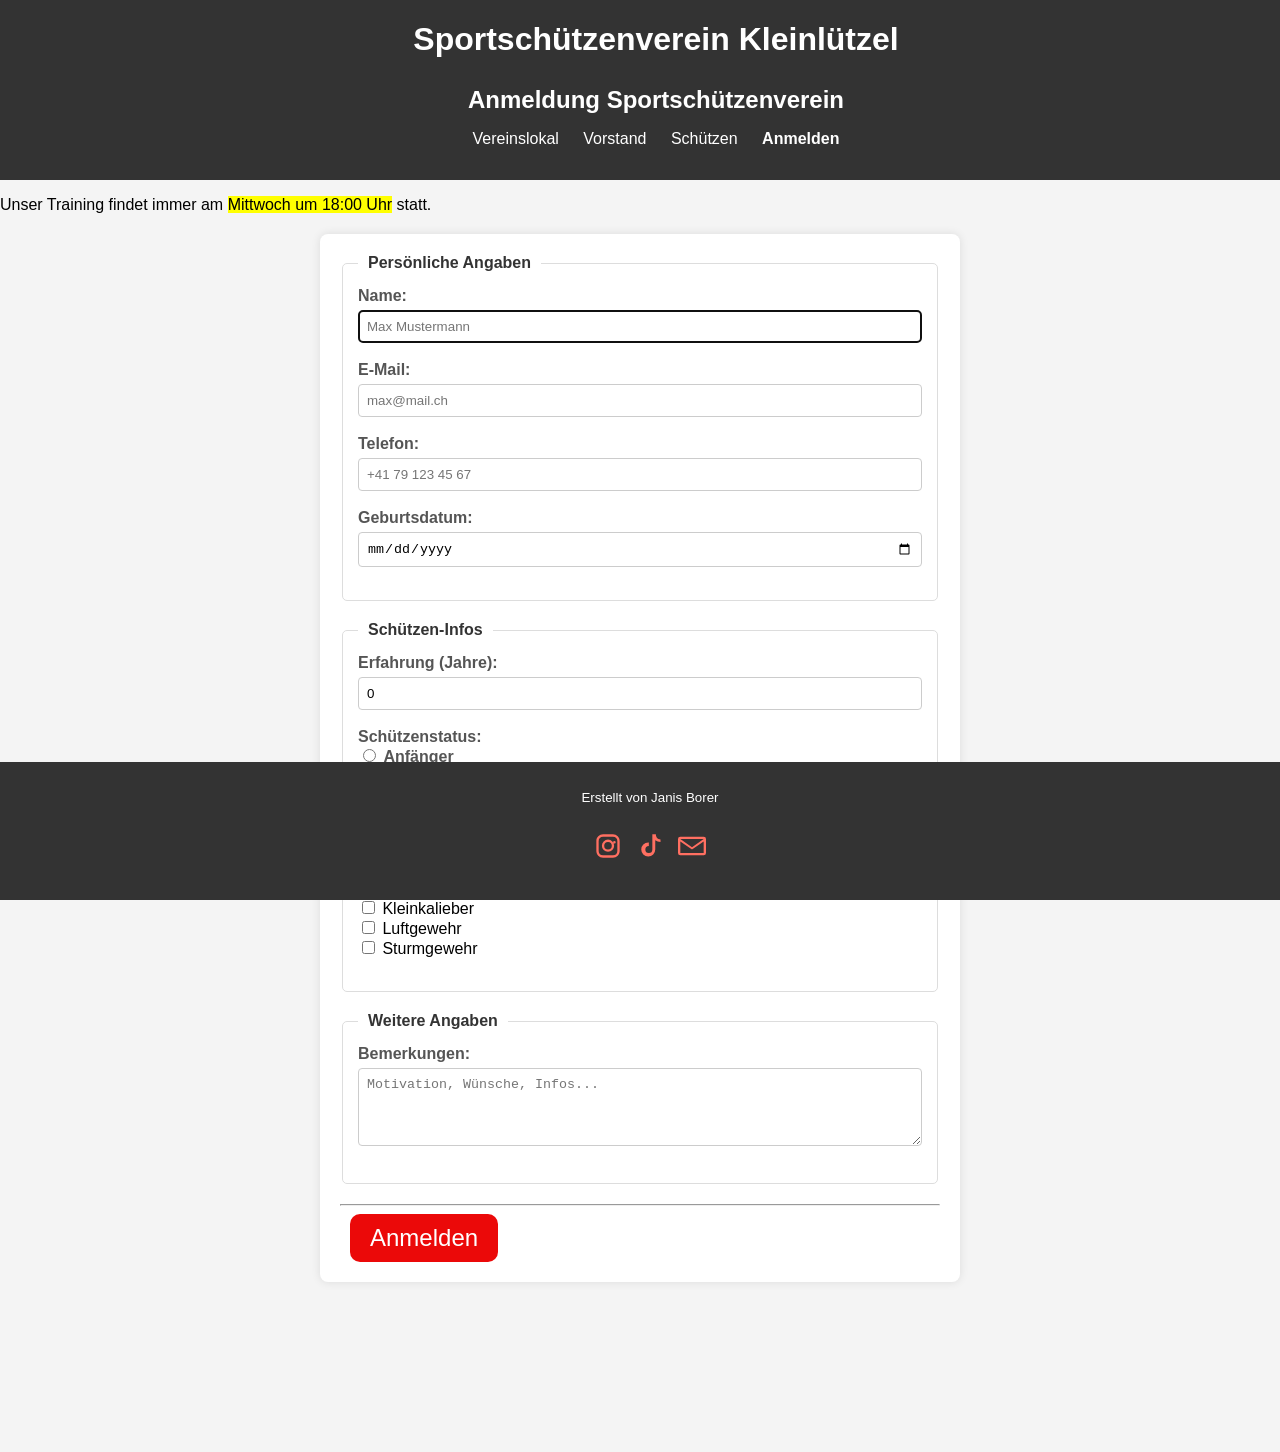
==== anmelden.html @ bfdbd34c "Foto verbessert in css" ====
<!DOCTYPE html>
<html lang="de">
<head>
    <meta charset="UTF-8">
    <meta name="viewport" content="width=device-width, initial-scale=1.0">
     <meta name="description" content="Offizielle Website der Sportschützen Kleinlützel.">
    <meta name="author" content="Janis Borer">
    <title>Sportschützen Kleinlützel Anmeldung</title>
    <link rel="stylesheet" href="styles.css">
</head>

<body>
 <header>
        <h1>Sportschützenverein Kleinlützel</h1><br>
        <h2>Anmeldung Sportschützenverein</h2>
        
         <nav>
        <ul>
            <li><a href="lokal.html">Vereinslokal</a></li>
            <li><a href="vorstand.html">Vorstand</a></li>
            <li><a href="schuetzen.html">Schützen</a></li>
            <li><b><a href="anmelden.html">Anmelden</a></b></li>
        </ul>
    </nav>
    </header>

  <p> Unser Training findet immer am <mark>Mittwoch um 18:00 Uhr</mark> statt. </p>

<form action="https://gibm.becknet.ch/formular/formular.php" method="post">

    <fieldset>
        <legend>Persönliche Angaben</legend>

        <label for="name">Name:</label><br>
        <input type="text" id="name" name="name" required minlength="2" maxlength="30"
               placeholder="Max Mustermann" autofocus><br><br>

        <label for="email">E-Mail:</label><br>
        <input type="email" id="email" name="email" required
               placeholder="max@mail.ch"><br><br>

        <label for="telefon">Telefon:</label><br>
        <input type="tel" id="telefon" name="telefon"
               pattern="[0-9+ ]{8,15}"
               placeholder="+41 79 123 45 67"><br><br>

        <label for="geburtstag">Geburtsdatum:</label><br>
        <input type="date" id="geburtstag" name="geburtstag" required><br><br>

    </fieldset>
    <fieldset>
        <legend>Schützen-Infos</legend>

        <label for="erfahrung">Erfahrung (Jahre):</label><br>
        <input type="number" id="erfahrung" name="erfahrung"
               min="0" max="50" value="0"><br><br>

        <label>Schützenstatus:</label><br>
        <input type="radio" id="anfaenger" name="status" value="Anfänger" required>
        <label for="anfaenger">Anfänger</label><br>

        <input type="radio" id="fortgeschritten" name="status" value="Fortgeschritten">
        <label for="fortgeschritten">Fortgeschritten</label><br><br>

        <label for="disziplin">Disziplin:</label><br>
        <select id="disziplin" name="disziplin" required>
            <option value="">Bitte wählen</option>
            <option value="Liegend">liegent</option>
            <option value="Stehend">Stehend</option>
            <option value="Knieent">Knieent</option>
        </select><br><br>

        <label>Waffenarten (Mehrfachauswahl):</label><br>
        <input type="checkbox" name="waffe[]" value="Kleinkalieber"> Kleinkalieber<br>
        <input type="checkbox" name="waffe[]" value="Luftgewehr"> Luftgewehr<br>
        <input type="checkbox" name="waffe[]" value="Sturmgewehr"> Sturmgewehr<br><br>
     </fieldset>

    <fieldset>
        <legend>Weitere Angaben</legend>

        <label for="bemerkung">Bemerkungen:</label><br>
        <textarea id="bemerkung" name="bemerkung"
                  rows="4" cols="40"
                  maxlength="200"
                  placeholder="Motivation, Wünsche, Infos..."></textarea><br><br>
    </fieldset>
<hr>
    <input type="submit" value="Anmelden">

</form>
 <footer>
        <p><small>Erstellt von Janis Borer</small></p>
            <p>
    <a href="https://www.instagram.com/janis_borer_2009/" target="_blank" rel="noopener">
        <svg xmlns="http://www.w3.org/2000/svg" width="28" height="28" viewBox="0 0 24 24" fill="currentColor">
            <path d="M7.75 2C4.57 2 2 4.57 2 7.75v8.5C2 19.43 4.57 22 7.75 22h8.5C19.43 22 22 19.43 22 16.25v-8.5C22 4.57 19.43 2 16.25 2h-8.5zm0 2h8.5C18.54 4 20 5.46 20 7.75v8.5C20 18.54 18.54 20 16.25 20h-8.5C5.46 20 4 18.54 4 16.25v-8.5C4 5.46 5.46 4 7.75 4zm4.25 2.5A5.25 5.25 0 1 0 17.25 11.75 5.26 5.26 0 0 0 12 6.5zm0 2A3.25 3.25 0 1 1 8.75 11.75 3.26 3.26 0 0 1 12 8.5zm5.5-.88a1.12 1.12 0 1 0 1.12 1.12 1.12 1.12 0 0 0-1.12-1.12z"/>
        </svg>
    </a> 

    <a href="https://www.tiktok.com" target="_blank" rel="noopener">
        <svg xmlns="http://www.w3.org/2000/svg" width="28" height="28" viewBox="0 0 24 24" fill="currentColor">
            <path d="M21 8.5a7.5 7.5 0 0 1-4.5-1.5V15a6 6 0 1 1-6-6c.17 0 .34.01.5.03v3.02a3 3 0 1 0 3 3V2h3a4.5 4.5 0 0 0 4 4.5v2z"/>
        </svg>
    </a> 

    <a href="mailto:janis.borer09@gmail.com">
    <svg xmlns="http://www.w3.org/2000/svg" 
         width="28" 
         height="28" 
         viewBox="0 0 24 24" 
         fill="currentColor">
        <path d="M2 4h20a2 2 0 0 1 2 2v12a2 2 0 0 1-2 2H2a2 2 0 0 1-2-2V6a2 2 0 0 1 2-2zm0 2v.01L12 13 22 6.01V6H2zm20 2.24l-9.4 6.27a1 1 0 0 1-1.2 0L2 8.24V18h20V8.24z"/>
    </svg>
</a>
</p>
    </footer>
</body>
</html>
---- styles.css ----
/* style.css */

body {
    font-family: Arial, sans-serif;
    margin: 0;
    padding: 0;
    background-color: #f4f4f4;
}

.wappen{
    max-width: 100%;
}

header {
    background-color: #333;
    width: 100%;
    color: white;
    padding: 1rem;
    text-align: center;

    h1 {margin: 5px;}
    h2{margin: 5px;}
}

nav ul {
    list-style-type: none;
    padding: 0;
}

nav ul li {
    display: inline;
    margin: 0 10px;
}

nav ul li a {
    color: white;
    text-decoration: none;
}
body {
    padding-bottom: 150px;
}
input[type="submit"] {
    margin-left: 10px;
    font-size: 1.5rem;   
    padding: 10px 20px; 
    border-radius: 10px;
    background-color: #eb0909;
    color: white;            
    border: none;           
    cursor: pointer;         
    transition: transform 0.2s; 
}

input[type="submit"]:hover {
    transform: scale(1.05);
}
main {
    padding: 20px;
    text-align: center;
}

footer {
    background-color: #333;
    color: white;
    text-align: center;
    padding: 10px;
    position: fixed;
    width: 100%;
    bottom: 0;

    a{
 color: #ff6f61;
    text-decoration: none;
    }

    a:hover{
text-decoration: underline;
    }
}

.hidden {
    display: none;
}

.table-container {
    width: 100%;
    border-collapse: collapse;
    overflow-x: auto;
}

.table-container table {
    width: 100%;
    border-collapse: collapse;
    min-width: 900px;
}

.table-container th,
.table-container td {
    border: 1px solid black;
    padding: 10px;
    text-align: center;
}

form {
    max-width: 600px;
    margin: 20px auto;
    background: white;
    padding: 20px;
    border-radius: 8px;
    box-shadow: 0 0 10px rgba(0,0,0,0.1);
    text-align: left;
}

fieldset {
    border: 1px solid #ddd;
    border-radius: 5px;
    margin-bottom: 20px;
    padding: 15px;
}

legend {
    font-weight: bold;
    padding: 0 10px;
    color: #333;
}

label {
    font-weight: bold;
    color: #555;
}

/* Styling für alle Texteingabefelder */
input[type="text"],
input[type="email"],
input[type="tel"],
input[type="date"],
input[type="password"],
input[type="number"],
input[type="url"],
select,
textarea {
    width: 100%;
    padding: 8px;
    margin-top: 5px;
    border: 1px solid #ccc;
    border-radius: 4px;
    box-sizing: border-box;
}


footer svg {
    margin: 10px 5px;
    transition: fill 0.3s, transform 0.3s;
}

footer a:hover svg {
    fill: #ff6f61;
    transform: scale(1.1);
    text-decoration: none;
}
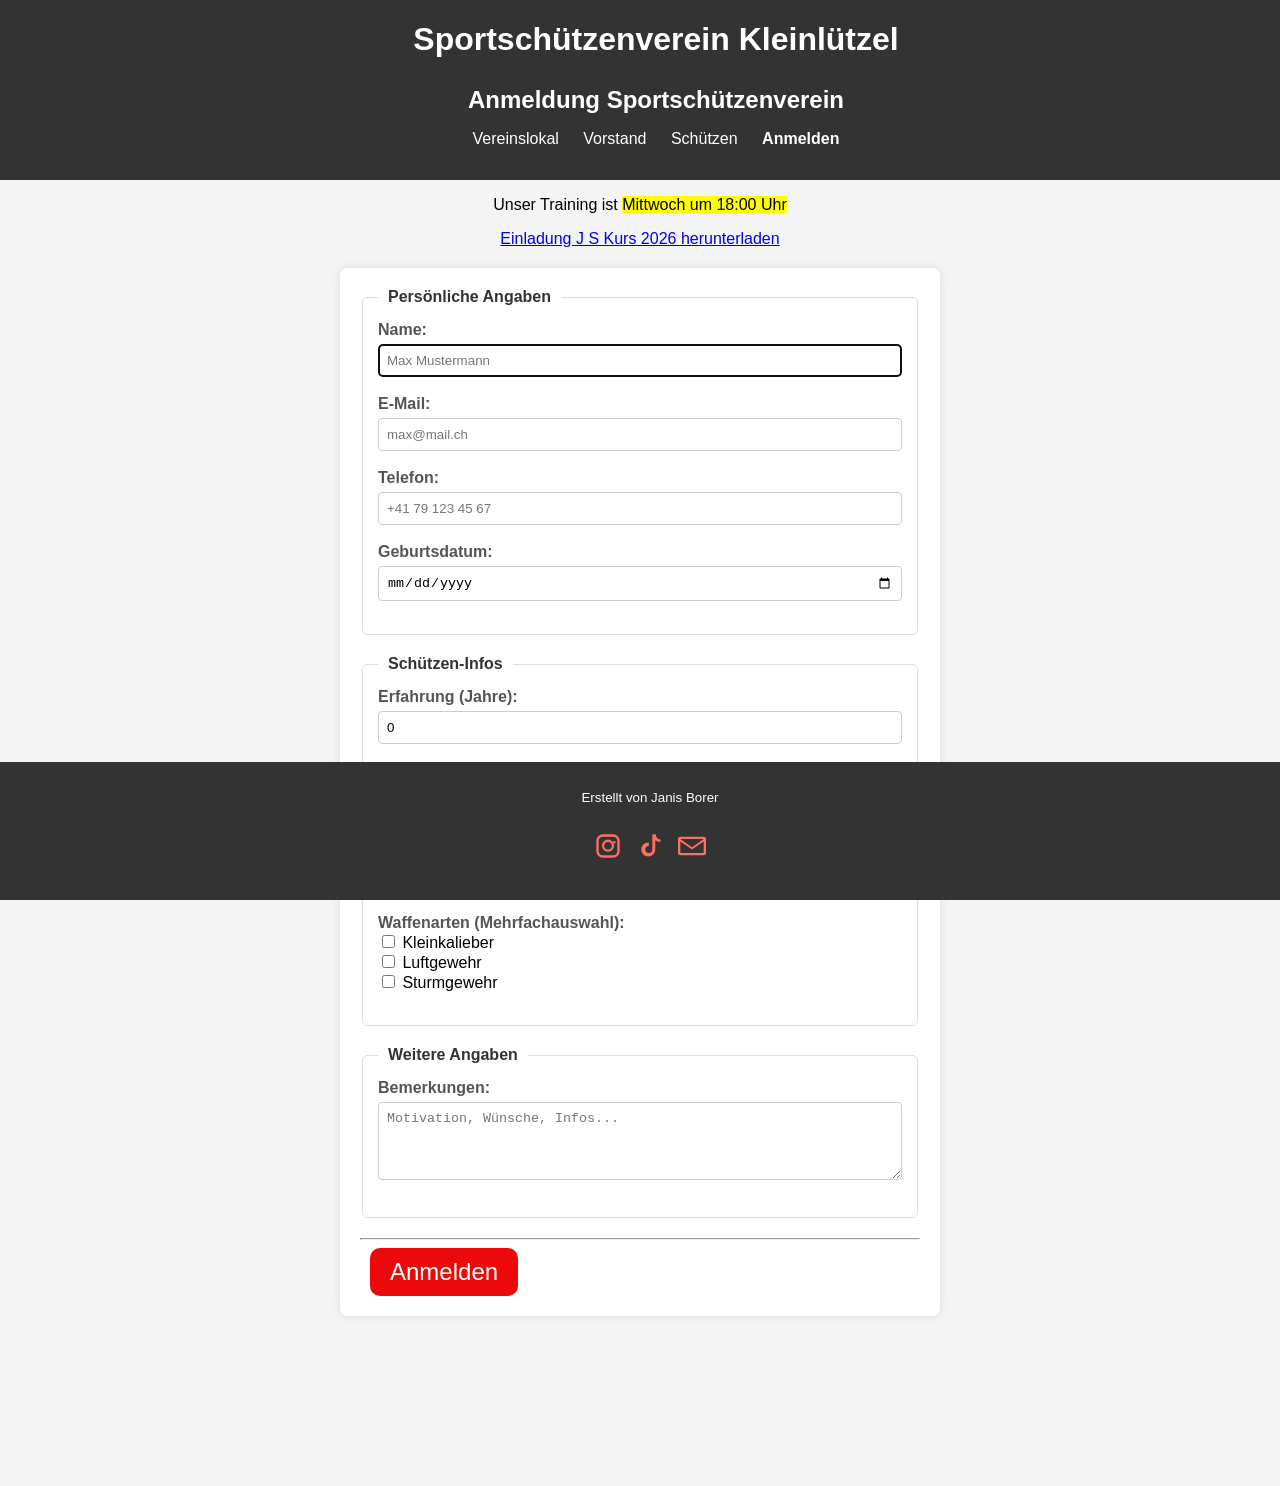
==== commit e7ab36a7: "new" ====
--- a/anmelden.html
+++ b/anmelden.html
@@ -23,8 +23,14 @@
         </ul>
     </nav>
     </header>
+<div class="Formular">
+  <p> Unser Training ist <mark>Mittwoch um 18:00 Uhr</mark></p>
 
-  <p> Unser Training findet immer am <mark>Mittwoch um 18:00 Uhr</mark> statt. </p>
+<div class="anmeldung-container">
+    <a href="kurs2026.pdf" target="_blank" class="pdf-button">
+        Einladung J S Kurs 2026 herunterladen
+    </a>
+</div>
 
 <form action="https://gibm.becknet.ch/formular/formular.php" method="post">
 
@@ -89,6 +95,10 @@
     <input type="submit" value="Anmelden">
 
 </form>
+
+</div>
+
+
  <footer>
         <p><small>Erstellt von Janis Borer</small></p>
             <p>
--- a/styles.css
+++ b/styles.css
@@ -1,4 +1,3 @@
-
 /* style.css */
 
 body {
@@ -8,7 +7,7 @@
     background-color: #f4f4f4;
 }
 
-.wappen{
+.wappen {
     max-width: 100%;
 }
 
@@ -19,8 +18,13 @@
     padding: 1rem;
     text-align: center;
 
-    h1 {margin: 5px;}
-    h2{margin: 5px;}
+    h1 {
+        margin: 5px;
+    }
+
+    h2 {
+        margin: 5px;
+    }
 }
 
 nav ul {
@@ -37,24 +41,27 @@
     color: white;
     text-decoration: none;
 }
+
 body {
     padding-bottom: 150px;
 }
+
 input[type="submit"] {
     margin-left: 10px;
-    font-size: 1.5rem;   
-    padding: 10px 20px; 
+    font-size: 1.5rem;
+    padding: 10px 20px;
     border-radius: 10px;
     background-color: #eb0909;
-    color: white;            
-    border: none;           
-    cursor: pointer;         
-    transition: transform 0.2s; 
+    color: white;
+    border: none;
+    cursor: pointer;
+    transition: transform 0.2s;
 }
 
 input[type="submit"]:hover {
     transform: scale(1.05);
 }
+
 main {
     padding: 20px;
     text-align: center;
@@ -69,13 +76,9 @@
     width: 100%;
     bottom: 0;
 
-    a{
- color: #ff6f61;
-    text-decoration: none;
-    }
-
-    a:hover{
-text-decoration: underline;
+    a {
+        color: #ff6f61;
+        text-decoration: none;
     }
 }
 
@@ -108,7 +111,7 @@
     background: white;
     padding: 20px;
     border-radius: 8px;
-    box-shadow: 0 0 10px rgba(0,0,0,0.1);
+    box-shadow: 0 0 10px rgba(0, 0, 0, 0.1);
     text-align: left;
 }
 
@@ -158,4 +161,38 @@
     fill: #ff6f61;
     transform: scale(1.1);
     text-decoration: none;
+}
+
+
+@media (max-width: 325px) {
+    h1 {
+        display: none;
+    }
+}
+
+.Formular {
+    max-width: 600px;
+    margin: 0 auto;
+    padding: 0 20px;
+    text-align: center; 
+}
+.karten-container {
+    max-width: 600px;
+    margin: 20px auto; 
+    padding: 0 20px;
+}
+.karten-container p {
+    text-align: center;
+    margin-bottom: 15px;
+    color: #333;
+}
+
+.karten-container iframe {
+    width: 100%;
+    height: 400px;     
+    border-radius: 8px; 
+    box-shadow: 0 0 10px rgba(0, 0, 0, 0.1); 
+}
+.bild-schuetzen{
+    width: 40px;
 }
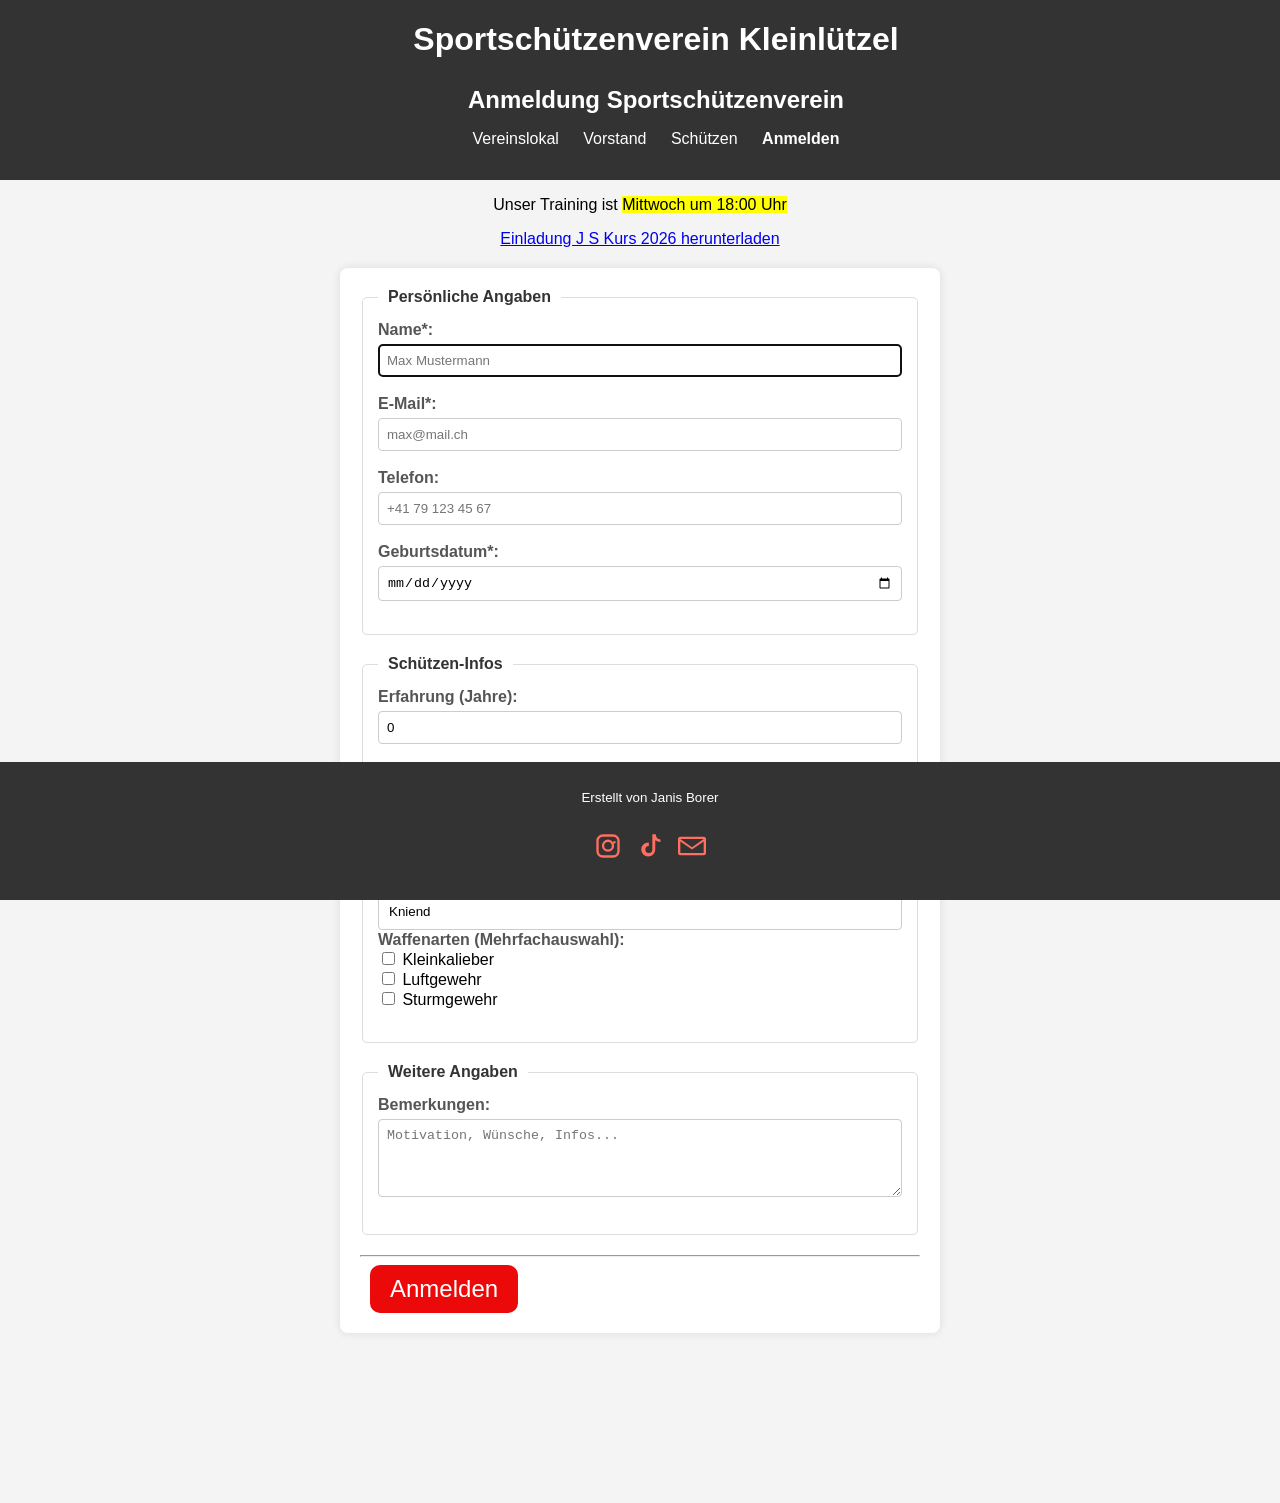
==== commit f7577b04: "new" ====
--- a/anmelden.html
+++ b/anmelden.html
@@ -1,129 +1,124 @@
 <!DOCTYPE html>
 <html lang="de">
+
 <head>
     <meta charset="UTF-8">
     <meta name="viewport" content="width=device-width, initial-scale=1.0">
-     <meta name="description" content="Offizielle Website der Sportschützen Kleinlützel.">
+    <meta name="description" content="Offizielle Website der Sportschützen Kleinlützel.">
     <meta name="author" content="Janis Borer">
     <title>Sportschützen Kleinlützel Anmeldung</title>
     <link rel="stylesheet" href="styles.css">
 </head>
 
 <body>
- <header>
+    <header>
         <h1>Sportschützenverein Kleinlützel</h1><br>
         <h2>Anmeldung Sportschützenverein</h2>
-        
-         <nav>
-        <ul>
-            <li><a href="lokal.html">Vereinslokal</a></li>
-            <li><a href="vorstand.html">Vorstand</a></li>
-            <li><a href="schuetzen.html">Schützen</a></li>
-            <li><b><a href="anmelden.html">Anmelden</a></b></li>
-        </ul>
-    </nav>
+
+        <nav>
+            <ul>
+                <li><a href="lokal.html">Vereinslokal</a></li>
+                <li><a href="vorstand.html">Vorstand</a></li>
+                <li><a href="schuetzen.html">Schützen</a></li>
+                <li><b><a href="anmelden.html">Anmelden</a></b></li>
+            </ul>
+        </nav>
     </header>
-<div class="Formular">
-  <p> Unser Training ist <mark>Mittwoch um 18:00 Uhr</mark></p>
+    <div class="Formular">
+        <p> Unser Training ist <mark>Mittwoch um 18:00 Uhr</mark></p>
 
-<div class="anmeldung-container">
-    <a href="kurs2026.pdf" target="_blank" class="pdf-button">
-        Einladung J S Kurs 2026 herunterladen
-    </a>
-</div>
+        <div class="anmeldung-container">
+            <a href="Resourcen/kurs2026.pdf" target="_blank" class="pdf-button">
+                Einladung J S Kurs 2026 herunterladen
+            </a>
+        </div>
 
-<form action="https://gibm.becknet.ch/formular/formular.php" method="post">
+        <form action="https://gibm.becknet.ch/formular/formular.php" method="post">
 
-    <fieldset>
-        <legend>Persönliche Angaben</legend>
+            <fieldset>
+                <legend>Persönliche Angaben</legend>
 
-        <label for="name">Name:</label><br>
-        <input type="text" id="name" name="name" required minlength="2" maxlength="30"
-               placeholder="Max Mustermann" autofocus><br><br>
+                <label for="name">Name*:</label><br>
+                <input type="text" id="name" name="name" required minlength="2" maxlength="30"
+                    placeholder="Max Mustermann" autofocus><br><br>
 
-        <label for="email">E-Mail:</label><br>
-        <input type="email" id="email" name="email" required
-               placeholder="max@mail.ch"><br><br>
+                <label for="email">E-Mail*:</label><br>
+                <input type="email" id="email" name="email" required placeholder="max@mail.ch"><br><br>
 
-        <label for="telefon">Telefon:</label><br>
-        <input type="tel" id="telefon" name="telefon"
-               pattern="[0-9+ ]{8,15}"
-               placeholder="+41 79 123 45 67"><br><br>
+                <label for="telefon">Telefon:</label><br>
+                <input type="tel" id="telefon" name="telefon" pattern="[0-9+ ]{8,15}"
+                    placeholder="+41 79 123 45 67"><br><br>
 
-        <label for="geburtstag">Geburtsdatum:</label><br>
-        <input type="date" id="geburtstag" name="geburtstag" required><br><br>
+                <label for="geburtstag">Geburtsdatum*:</label><br>
+                <input type="date" id="geburtstag" name="geburtstag" required><br><br>
 
-    </fieldset>
-    <fieldset>
-        <legend>Schützen-Infos</legend>
+            </fieldset>
+            <fieldset>
+                <legend>Schützen-Infos</legend>
 
-        <label for="erfahrung">Erfahrung (Jahre):</label><br>
-        <input type="number" id="erfahrung" name="erfahrung"
-               min="0" max="50" value="0"><br><br>
+                <label for="erfahrung">Erfahrung (Jahre):</label><br>
+                <input type="number" id="erfahrung" name="erfahrung" min="0" max="50" value="0"><br><br>
 
-        <label>Schützenstatus:</label><br>
-        <input type="radio" id="anfaenger" name="status" value="Anfänger" required>
-        <label for="anfaenger">Anfänger</label><br>
+                <label>Schützenstatus*:</label><br>
+                <input type="radio" id="anfaenger" name="status" value="Anfänger" required>
+                <label for="anfaenger">Anfänger</label><br>
 
-        <input type="radio" id="fortgeschritten" name="status" value="Fortgeschritten">
-        <label for="fortgeschritten">Fortgeschritten</label><br><br>
+                <input type="radio" id="fortgeschritten" name="status" value="Fortgeschritten">
+                <label for="fortgeschritten">Fortgeschritten</label><br><br>
 
-        <label for="disziplin">Disziplin:</label><br>
-        <select id="disziplin" name="disziplin" required>
-            <option value="">Bitte wählen</option>
-            <option value="Liegend">liegent</option>
-            <option value="Stehend">Stehend</option>
-            <option value="Knieent">Knieent</option>
-        </select><br><br>
+                <label for="disziplin">Disziplin (Mehrfachauswahl möglich):</label><br>
+                <select id="disziplin" name="disziplin[]" multiple size="3">
+                    <option value="Liegend">Liegend</option>
+                    <option value="Stehend">Stehend</option>
+                    <option value="Kniend">Kniend</option>
+                </select>
 
-        <label>Waffenarten (Mehrfachauswahl):</label><br>
-        <input type="checkbox" name="waffe[]" value="Kleinkalieber"> Kleinkalieber<br>
-        <input type="checkbox" name="waffe[]" value="Luftgewehr"> Luftgewehr<br>
-        <input type="checkbox" name="waffe[]" value="Sturmgewehr"> Sturmgewehr<br><br>
-     </fieldset>
+                <label>Waffenarten (Mehrfachauswahl):</label><br>
+                <input type="checkbox" name="waffe[]" value="Kleinkalieber"> Kleinkalieber<br>
+                <input type="checkbox" name="waffe[]" value="Luftgewehr"> Luftgewehr<br>
+                <input type="checkbox" name="waffe[]" value="Sturmgewehr"> Sturmgewehr<br><br>
+            </fieldset>
 
-    <fieldset>
-        <legend>Weitere Angaben</legend>
+            <fieldset>
+                <legend>Weitere Angaben</legend>
 
-        <label for="bemerkung">Bemerkungen:</label><br>
-        <textarea id="bemerkung" name="bemerkung"
-                  rows="4" cols="40"
-                  maxlength="200"
-                  placeholder="Motivation, Wünsche, Infos..."></textarea><br><br>
-    </fieldset>
-<hr>
-    <input type="submit" value="Anmelden">
+                <label for="bemerkung">Bemerkungen:</label><br>
+                <textarea id="bemerkung" name="bemerkung" rows="4" cols="40" maxlength="200"
+                    placeholder="Motivation, Wünsche, Infos..."></textarea><br><br>
+            </fieldset>
+            <hr>
+            <input type="submit" value="Anmelden">
 
-</form>
+        </form>
 
-</div>
+    </div>
 
 
- <footer>
+    <footer>
         <p><small>Erstellt von Janis Borer</small></p>
-            <p>
-    <a href="https://www.instagram.com/janis_borer_2009/" target="_blank" rel="noopener">
-        <svg xmlns="http://www.w3.org/2000/svg" width="28" height="28" viewBox="0 0 24 24" fill="currentColor">
-            <path d="M7.75 2C4.57 2 2 4.57 2 7.75v8.5C2 19.43 4.57 22 7.75 22h8.5C19.43 22 22 19.43 22 16.25v-8.5C22 4.57 19.43 2 16.25 2h-8.5zm0 2h8.5C18.54 4 20 5.46 20 7.75v8.5C20 18.54 18.54 20 16.25 20h-8.5C5.46 20 4 18.54 4 16.25v-8.5C4 5.46 5.46 4 7.75 4zm4.25 2.5A5.25 5.25 0 1 0 17.25 11.75 5.26 5.26 0 0 0 12 6.5zm0 2A3.25 3.25 0 1 1 8.75 11.75 3.26 3.26 0 0 1 12 8.5zm5.5-.88a1.12 1.12 0 1 0 1.12 1.12 1.12 1.12 0 0 0-1.12-1.12z"/>
-        </svg>
-    </a> 
+        <p>
+            <a href="https://www.instagram.com/janis_borer_2009/" target="_blank" rel="noopener">
+                <svg xmlns="http://www.w3.org/2000/svg" width="28" height="28" viewBox="0 0 24 24" fill="currentColor">
+                    <path
+                        d="M7.75 2C4.57 2 2 4.57 2 7.75v8.5C2 19.43 4.57 22 7.75 22h8.5C19.43 22 22 19.43 22 16.25v-8.5C22 4.57 19.43 2 16.25 2h-8.5zm0 2h8.5C18.54 4 20 5.46 20 7.75v8.5C20 18.54 18.54 20 16.25 20h-8.5C5.46 20 4 18.54 4 16.25v-8.5C4 5.46 5.46 4 7.75 4zm4.25 2.5A5.25 5.25 0 1 0 17.25 11.75 5.26 5.26 0 0 0 12 6.5zm0 2A3.25 3.25 0 1 1 8.75 11.75 3.26 3.26 0 0 1 12 8.5zm5.5-.88a1.12 1.12 0 1 0 1.12 1.12 1.12 1.12 0 0 0-1.12-1.12z" />
+                </svg>
+            </a>
 
-    <a href="https://www.tiktok.com" target="_blank" rel="noopener">
-        <svg xmlns="http://www.w3.org/2000/svg" width="28" height="28" viewBox="0 0 24 24" fill="currentColor">
-            <path d="M21 8.5a7.5 7.5 0 0 1-4.5-1.5V15a6 6 0 1 1-6-6c.17 0 .34.01.5.03v3.02a3 3 0 1 0 3 3V2h3a4.5 4.5 0 0 0 4 4.5v2z"/>
-        </svg>
-    </a> 
+            <a href="https://www.tiktok.com" target="_blank" rel="noopener">
+                <svg xmlns="http://www.w3.org/2000/svg" width="28" height="28" viewBox="0 0 24 24" fill="currentColor">
+                    <path
+                        d="M21 8.5a7.5 7.5 0 0 1-4.5-1.5V15a6 6 0 1 1-6-6c.17 0 .34.01.5.03v3.02a3 3 0 1 0 3 3V2h3a4.5 4.5 0 0 0 4 4.5v2z" />
+                </svg>
+            </a>
 
-    <a href="mailto:janis.borer09@gmail.com">
-    <svg xmlns="http://www.w3.org/2000/svg" 
-         width="28" 
-         height="28" 
-         viewBox="0 0 24 24" 
-         fill="currentColor">
-        <path d="M2 4h20a2 2 0 0 1 2 2v12a2 2 0 0 1-2 2H2a2 2 0 0 1-2-2V6a2 2 0 0 1 2-2zm0 2v.01L12 13 22 6.01V6H2zm20 2.24l-9.4 6.27a1 1 0 0 1-1.2 0L2 8.24V18h20V8.24z"/>
-    </svg>
-</a>
-</p>
+            <a href="mailto:janis.borer09@gmail.com">
+                <svg xmlns="http://www.w3.org/2000/svg" width="28" height="28" viewBox="0 0 24 24" fill="currentColor">
+                    <path
+                        d="M2 4h20a2 2 0 0 1 2 2v12a2 2 0 0 1-2 2H2a2 2 0 0 1-2-2V6a2 2 0 0 1 2-2zm0 2v.01L12 13 22 6.01V6H2zm20 2.24l-9.4 6.27a1 1 0 0 1-1.2 0L2 8.24V18h20V8.24z" />
+                </svg>
+            </a>
+        </p>
     </footer>
 </body>
-</html>
+
+</html>
--- a/styles.css
+++ b/styles.css
@@ -20,6 +20,9 @@
 
     h1 {
         margin: 5px;
+        hyphens: auto;
+        overflow-wrap: break-word;
+        word-break: break-word;
     }
 
     h2 {
@@ -174,13 +177,15 @@
     max-width: 600px;
     margin: 0 auto;
     padding: 0 20px;
-    text-align: center; 
-}
+    text-align: center;
+}
+
 .karten-container {
     max-width: 600px;
-    margin: 20px auto; 
+    margin: 20px auto;
     padding: 0 20px;
 }
+
 .karten-container p {
     text-align: center;
     margin-bottom: 15px;
@@ -189,10 +194,18 @@
 
 .karten-container iframe {
     width: 100%;
-    height: 400px;     
-    border-radius: 8px; 
-    box-shadow: 0 0 10px rgba(0, 0, 0, 0.1); 
-}
-.bild-schuetzen{
+    height: 400px;
+    border-radius: 8px;
+    box-shadow: 0 0 10px rgba(0, 0, 0, 0.1);
+}
+
+.bild-schuetzen {
     width: 40px;
+}
+
+audio {
+    display: block;
+    margin: 30px auto;
+    width: 100%;
+    max-width: 500px;
 }
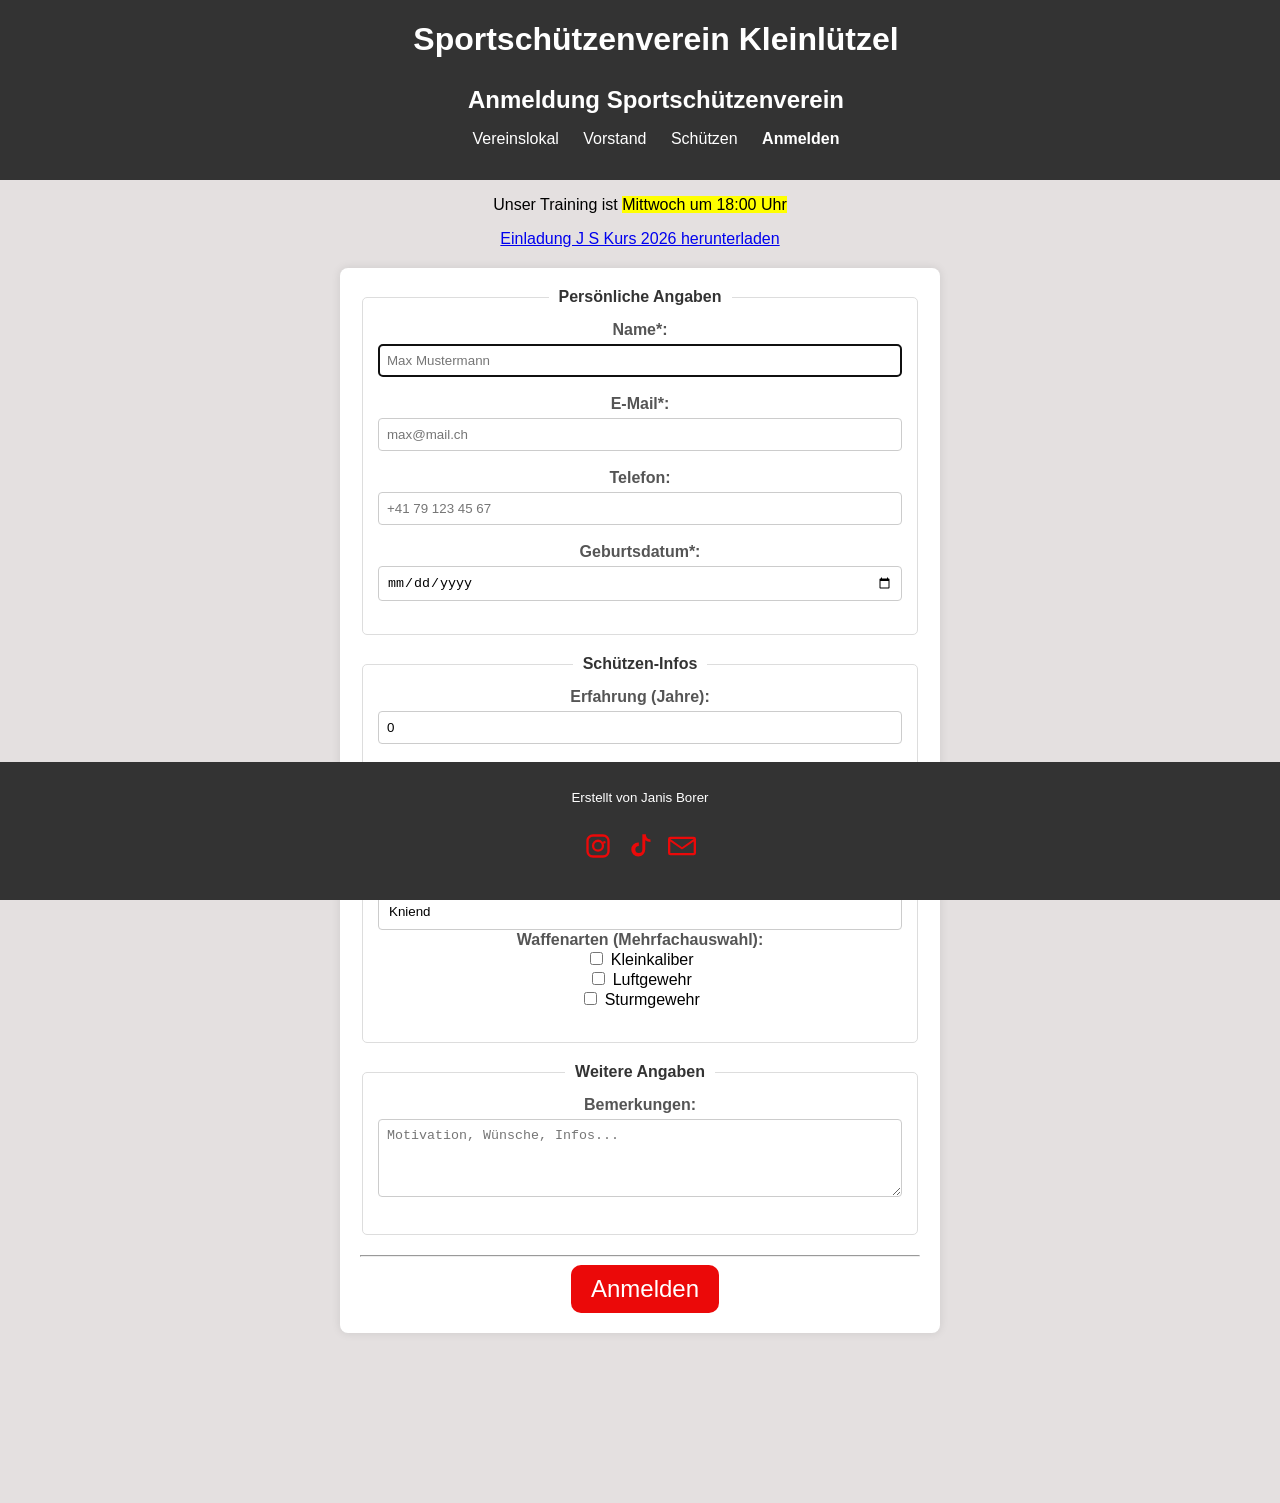
==== commit 926e56c4: "new" ====
--- a/anmelden.html
+++ b/anmelden.html
@@ -47,12 +47,12 @@
 
                 <label for="telefon">Telefon:</label><br>
                 <input type="tel" id="telefon" name="telefon" pattern="[0-9+ ]{8,15}"
-                    placeholder="+41 79 123 45 67"><br><br>
-
+                    placeholder="+41 79 123 45 67"><br><br> 
+                
                 <label for="geburtstag">Geburtsdatum*:</label><br>
                 <input type="date" id="geburtstag" name="geburtstag" required><br><br>
-
             </fieldset>
+            
             <fieldset>
                 <legend>Schützen-Infos</legend>
 
@@ -74,11 +74,10 @@
                 </select>
 
                 <label>Waffenarten (Mehrfachauswahl):</label><br>
-                <input type="checkbox" name="waffe[]" value="Kleinkalieber"> Kleinkalieber<br>
+                <input type="checkbox" name="waffe[]" value="Kleinkalieber"> Kleinkaliber<br>
                 <input type="checkbox" name="waffe[]" value="Luftgewehr"> Luftgewehr<br>
                 <input type="checkbox" name="waffe[]" value="Sturmgewehr"> Sturmgewehr<br><br>
             </fieldset>
-
             <fieldset>
                 <legend>Weitere Angaben</legend>
 
@@ -92,7 +91,6 @@
         </form>
 
     </div>
-
 
     <footer>
         <p><small>Erstellt von Janis Borer</small></p>
--- a/styles.css
+++ b/styles.css
@@ -1,10 +1,17 @@
 /* style.css */
+:root {
+    --haupt-rot: #eb0909;
+    --hintergrund-grau: #e4e0e0;
+    --dunkel-grau: #333;
+    --schriftfarbe: white;
+}
 
 body {
     font-family: Arial, sans-serif;
     margin: 0;
     padding: 0;
-    background-color: #f4f4f4;
+    background-color: var(--hintergrund-grau);
+    padding-bottom: 150px;
 }
 
 .wappen {
@@ -12,9 +19,9 @@
 }
 
 header {
-    background-color: #333;
-    width: 100%;
-    color: white;
+    background-color: var(--dunkel-grau);
+    width: 100%;
+    color: var(--schriftfarbe);
     padding: 1rem;
     text-align: center;
 
@@ -28,25 +35,35 @@
     h2 {
         margin: 5px;
     }
-}
-
-nav ul {
-    list-style-type: none;
-    padding: 0;
-}
-
-nav ul li {
-    display: inline;
-    margin: 0 10px;
-}
-
-nav ul li a {
-    color: white;
-    text-decoration: none;
-}
-
-body {
-    padding-bottom: 150px;
+
+    nav {
+        ul {
+            list-style-type: none;
+            padding: 0;
+
+            li {
+                display: inline;
+                margin: 0 10px;
+
+                a {
+                    color: var(--schriftfarbe);
+                    text-decoration: none;
+                    transition: color 0.3s, transform 0.3s;
+                    display: inline-block; /* Notwendig für transform */
+
+                    &:hover {
+                        color: yellow;
+                        transform: scale(1.1);
+                    }
+                }
+            }
+        }
+    }
+}
+
+main {
+    padding: 20px;
+    text-align: center;
 }
 
 input[type="submit"] {
@@ -54,34 +71,47 @@
     font-size: 1.5rem;
     padding: 10px 20px;
     border-radius: 10px;
-    background-color: #eb0909;
-    color: white;
+    background-color: var(--haupt-rot);
+    color: var(--schriftfarbe);
     border: none;
     cursor: pointer;
-    transition: transform 0.2s;
-}
-
-input[type="submit"]:hover {
-    transform: scale(1.05);
-}
-
-main {
-    padding: 20px;
-    text-align: center;
+    transition: transform 0.2s ease-in-out;
+
+    &:hover {
+        transform: scale(1.05);
+    }
 }
 
 footer {
-    background-color: #333;
-    color: white;
+    background-color: var(--dunkel-grau);
+    color: var(--schriftfarbe);
     text-align: center;
     padding: 10px;
     position: fixed;
     width: 100%;
     bottom: 0;
+    box-sizing: border-box;
+    z-index: 999;
 
     a {
-        color: #ff6f61;
+        color: var(--haupt-rot);
         text-decoration: none;
+
+        svg {
+            margin: 10px 5px;
+            transition: fill 0.3s, transform 0.3s;
+        }
+
+        &:hover svg {
+            fill: yellow;
+            transform: scale(1.1);
+        }
+    }
+}
+
+@media (max-height: 600px) {
+    footer {
+        position: static;
     }
 }
 
@@ -93,19 +123,23 @@
     width: 100%;
     border-collapse: collapse;
     overflow-x: auto;
-}
-
-.table-container table {
-    width: 100%;
-    border-collapse: collapse;
-    min-width: 900px;
-}
-
-.table-container th,
-.table-container td {
-    border: 1px solid black;
-    padding: 10px;
-    text-align: center;
+
+    a:hover {
+        color: yellow;
+        transform: scale(1.1);
+    }
+
+    table {
+        width: 100%;
+        border-collapse: collapse;
+        min-width: 900px;
+
+        th, td {
+            border: 1px solid black;
+            padding: 10px;
+            text-align: center;
+        }
+    }
 }
 
 form {
@@ -115,57 +149,42 @@
     padding: 20px;
     border-radius: 8px;
     box-shadow: 0 0 10px rgba(0, 0, 0, 0.1);
-    text-align: left;
-}
-
-fieldset {
-    border: 1px solid #ddd;
-    border-radius: 5px;
-    margin-bottom: 20px;
-    padding: 15px;
-}
-
-legend {
-    font-weight: bold;
-    padding: 0 10px;
-    color: #333;
-}
-
-label {
-    font-weight: bold;
-    color: #555;
-}
-
-/* Styling für alle Texteingabefelder */
-input[type="text"],
-input[type="email"],
-input[type="tel"],
-input[type="date"],
-input[type="password"],
-input[type="number"],
-input[type="url"],
-select,
-textarea {
-    width: 100%;
-    padding: 8px;
-    margin-top: 5px;
-    border: 1px solid #ccc;
-    border-radius: 4px;
-    box-sizing: border-box;
-}
-
-
-footer svg {
-    margin: 10px 5px;
-    transition: fill 0.3s, transform 0.3s;
-}
-
-footer a:hover svg {
-    fill: #ff6f61;
-    transform: scale(1.1);
-    text-decoration: none;
-}
-
+
+    fieldset {
+        border: 1px solid #ddd;
+        border-radius: 5px;
+        margin-bottom: 20px;
+        padding: 15px;
+
+        legend {
+            font-weight: bold;
+            padding: 0 10px;
+            color: var(--dunkel-grau);
+        }
+    }
+
+    label {
+        font-weight: bold;
+        color: #555;
+    }
+
+    input[type="text"],
+    input[type="email"],
+    input[type="tel"],
+    input[type="date"],
+    input[type="password"],
+    input[type="number"],
+    input[type="url"],
+    select,
+    textarea {
+        width: 100%;
+        padding: 8px;
+        margin-top: 5px;
+        border: 1px solid #ccc;
+        border-radius: 4px;
+        box-sizing: border-box;
+    }
+}
 
 @media (max-width: 325px) {
     h1 {
@@ -184,19 +203,19 @@
     max-width: 600px;
     margin: 20px auto;
     padding: 0 20px;
-}
-
-.karten-container p {
-    text-align: center;
-    margin-bottom: 15px;
-    color: #333;
-}
-
-.karten-container iframe {
-    width: 100%;
-    height: 400px;
-    border-radius: 8px;
-    box-shadow: 0 0 10px rgba(0, 0, 0, 0.1);
+
+    p {
+        text-align: center;
+        margin-bottom: 15px;
+        color: var(--dunkel-grau);
+    }
+
+    iframe {
+        width: 100%;
+        height: 400px;
+        border-radius: 8px;
+        box-shadow: 0 0 10px rgba(0, 0, 0, 0.1);
+    }
 }
 
 .bild-schuetzen {
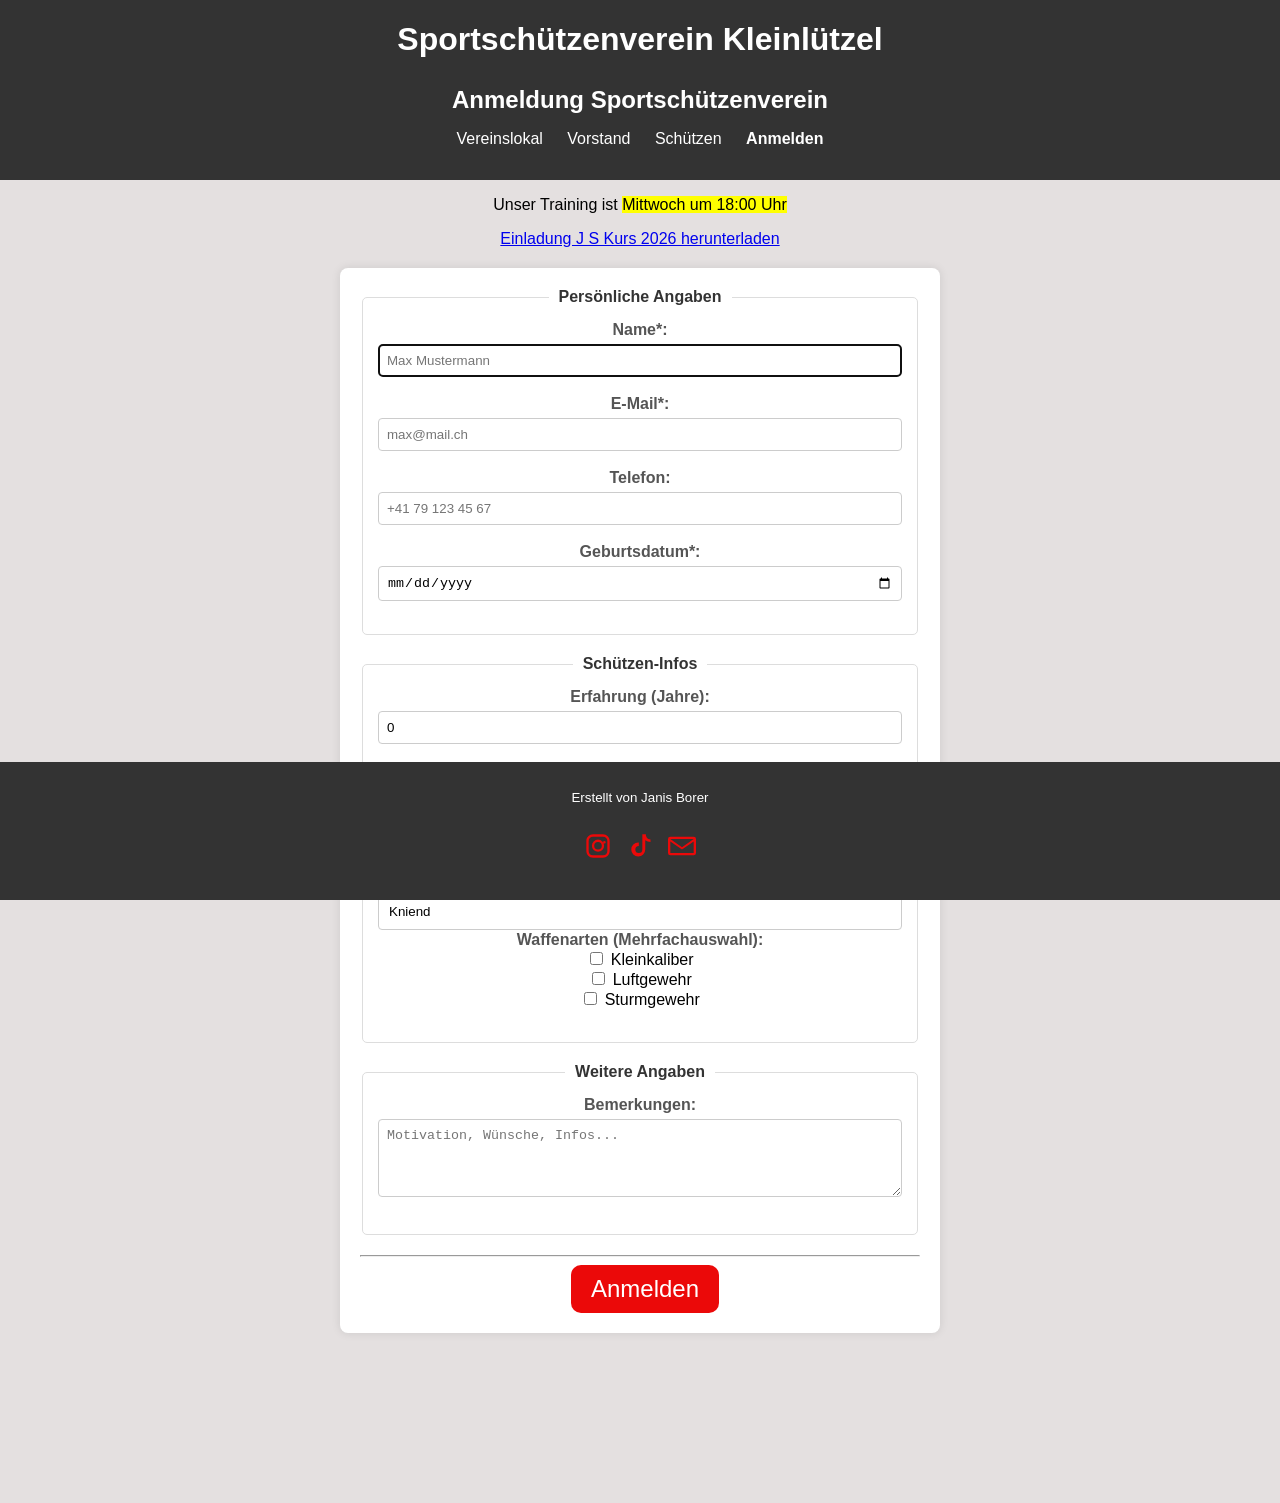
==== commit 7b1731f1: "new" ====
--- a/anmelden.html
+++ b/anmelden.html
@@ -94,28 +94,29 @@
 
     <footer>
         <p><small>Erstellt von Janis Borer</small></p>
-        <p>
-            <a href="https://www.instagram.com/janis_borer_2009/" target="_blank" rel="noopener">
-                <svg xmlns="http://www.w3.org/2000/svg" width="28" height="28" viewBox="0 0 24 24" fill="currentColor">
-                    <path
-                        d="M7.75 2C4.57 2 2 4.57 2 7.75v8.5C2 19.43 4.57 22 7.75 22h8.5C19.43 22 22 19.43 22 16.25v-8.5C22 4.57 19.43 2 16.25 2h-8.5zm0 2h8.5C18.54 4 20 5.46 20 7.75v8.5C20 18.54 18.54 20 16.25 20h-8.5C5.46 20 4 18.54 4 16.25v-8.5C4 5.46 5.46 4 7.75 4zm4.25 2.5A5.25 5.25 0 1 0 17.25 11.75 5.26 5.26 0 0 0 12 6.5zm0 2A3.25 3.25 0 1 1 8.75 11.75 3.26 3.26 0 0 1 12 8.5zm5.5-.88a1.12 1.12 0 1 0 1.12 1.12 1.12 1.12 0 0 0-1.12-1.12z" />
-                </svg>
-            </a>
+            <p>
+    <a href="https://www.instagram.com/janis_borer_2009/" target="_blank" rel="noopener" aria-label="Mein Instaprofile">
+        <svg xmlns="http://www.w3.org/2000/svg" width="28" height="28" viewBox="0 0 24 24" fill="currentColor">
+            <path d="M7.75 2C4.57 2 2 4.57 2 7.75v8.5C2 19.43 4.57 22 7.75 22h8.5C19.43 22 22 19.43 22 16.25v-8.5C22 4.57 19.43 2 16.25 2h-8.5zm0 2h8.5C18.54 4 20 5.46 20 7.75v8.5C20 18.54 18.54 20 16.25 20h-8.5C5.46 20 4 18.54 4 16.25v-8.5C4 5.46 5.46 4 7.75 4zm4.25 2.5A5.25 5.25 0 1 0 17.25 11.75 5.26 5.26 0 0 0 12 6.5zm0 2A3.25 3.25 0 1 1 8.75 11.75 3.26 3.26 0 0 1 12 8.5zm5.5-.88a1.12 1.12 0 1 0 1.12 1.12 1.12 1.12 0 0 0-1.12-1.12z"/>
+        </svg>
+    </a> 
 
-            <a href="https://www.tiktok.com" target="_blank" rel="noopener">
-                <svg xmlns="http://www.w3.org/2000/svg" width="28" height="28" viewBox="0 0 24 24" fill="currentColor">
-                    <path
-                        d="M21 8.5a7.5 7.5 0 0 1-4.5-1.5V15a6 6 0 1 1-6-6c.17 0 .34.01.5.03v3.02a3 3 0 1 0 3 3V2h3a4.5 4.5 0 0 0 4 4.5v2z" />
-                </svg>
-            </a>
+    <a href="https://www.tiktok.com" target="_blank" rel="noopener"aria-label="Mein TikTok">
+        <svg xmlns="http://www.w3.org/2000/svg" width="28" height="28" viewBox="0 0 24 24" fill="currentColor">
+            <path d="M21 8.5a7.5 7.5 0 0 1-4.5-1.5V15a6 6 0 1 1-6-6c.17 0 .34.01.5.03v3.02a3 3 0 1 0 3 3V2h3a4.5 4.5 0 0 0 4 4.5v2z"/>
+        </svg>
+    </a> 
 
-            <a href="mailto:janis.borer09@gmail.com">
-                <svg xmlns="http://www.w3.org/2000/svg" width="28" height="28" viewBox="0 0 24 24" fill="currentColor">
-                    <path
-                        d="M2 4h20a2 2 0 0 1 2 2v12a2 2 0 0 1-2 2H2a2 2 0 0 1-2-2V6a2 2 0 0 1 2-2zm0 2v.01L12 13 22 6.01V6H2zm20 2.24l-9.4 6.27a1 1 0 0 1-1.2 0L2 8.24V18h20V8.24z" />
-                </svg>
-            </a>
-        </p>
+    <a href="mailto:janis.borer09@gmail.com" aria-label="E-Mail senden">
+    <svg xmlns="http://www.w3.org/2000/svg" 
+         width="28" 
+         height="28" 
+         viewBox="0 0 24 24" 
+         fill="currentColor">
+        <path d="M2 4h20a2 2 0 0 1 2 2v12a2 2 0 0 1-2 2H2a2 2 0 0 1-2-2V6a2 2 0 0 1 2-2zm0 2v.01L12 13 22 6.01V6H2zm20 2.24l-9.4 6.27a1 1 0 0 1-1.2 0L2 8.24V18h20V8.24z"/>
+    </svg>
+</a>
+</p>
     </footer>
 </body>
 
--- a/styles.css
+++ b/styles.css
@@ -19,6 +19,7 @@
 }
 
 header {
+    box-sizing: border-box;
     background-color: var(--dunkel-grau);
     width: 100%;
     color: var(--schriftfarbe);
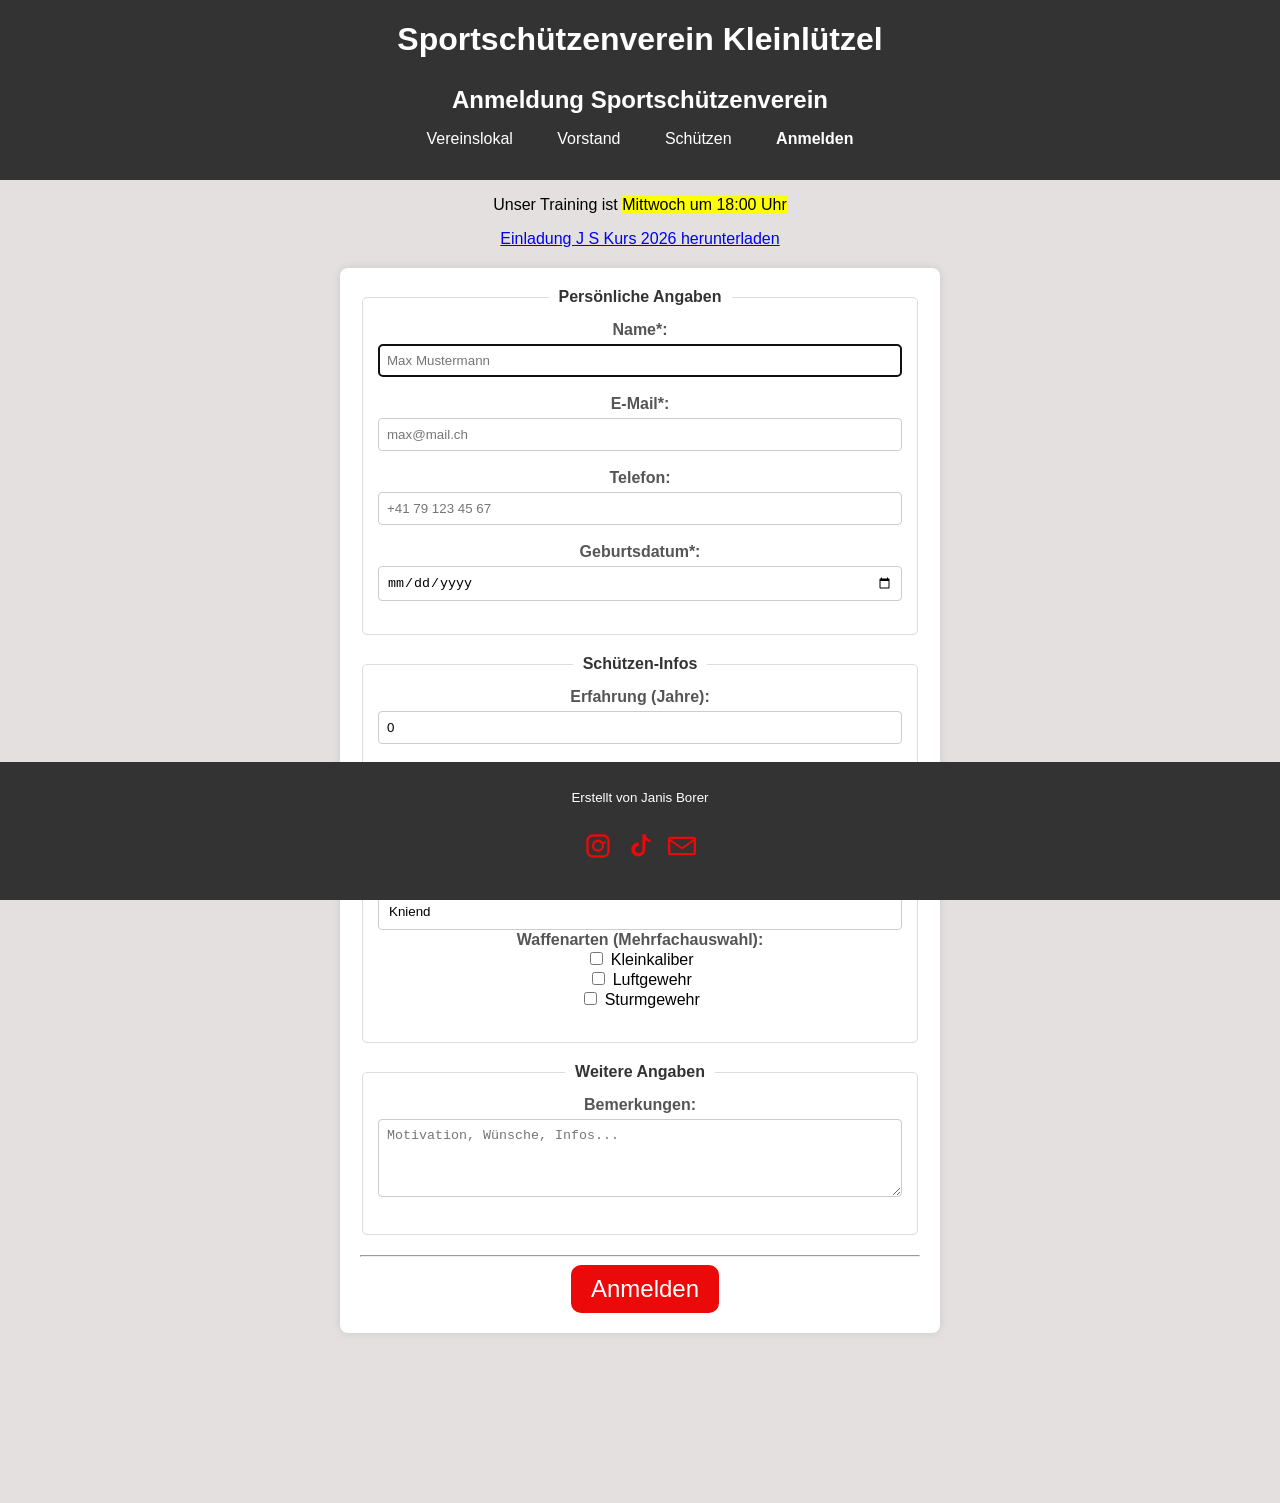
==== commit 206df85f: "No space betweeb attributes error fixed" ====
--- a/anmelden.html
+++ b/anmelden.html
@@ -101,7 +101,7 @@
         </svg>
     </a> 
 
-    <a href="https://www.tiktok.com" target="_blank" rel="noopener"aria-label="Mein TikTok">
+    <a href="https://www.tiktok.com" target="_blank" rel="noopener" aria-label="Mein TikTok">
         <svg xmlns="http://www.w3.org/2000/svg" width="28" height="28" viewBox="0 0 24 24" fill="currentColor">
             <path d="M21 8.5a7.5 7.5 0 0 1-4.5-1.5V15a6 6 0 1 1-6-6c.17 0 .34.01.5.03v3.02a3 3 0 1 0 3 3V2h3a4.5 4.5 0 0 0 4 4.5v2z"/>
         </svg>
--- a/styles.css
+++ b/styles.css
@@ -44,7 +44,8 @@
 
             li {
                 display: inline;
-                margin: 0 10px;
+                margin: 10px;
+                padding: 10px;
 
                 a {
                     color: var(--schriftfarbe);
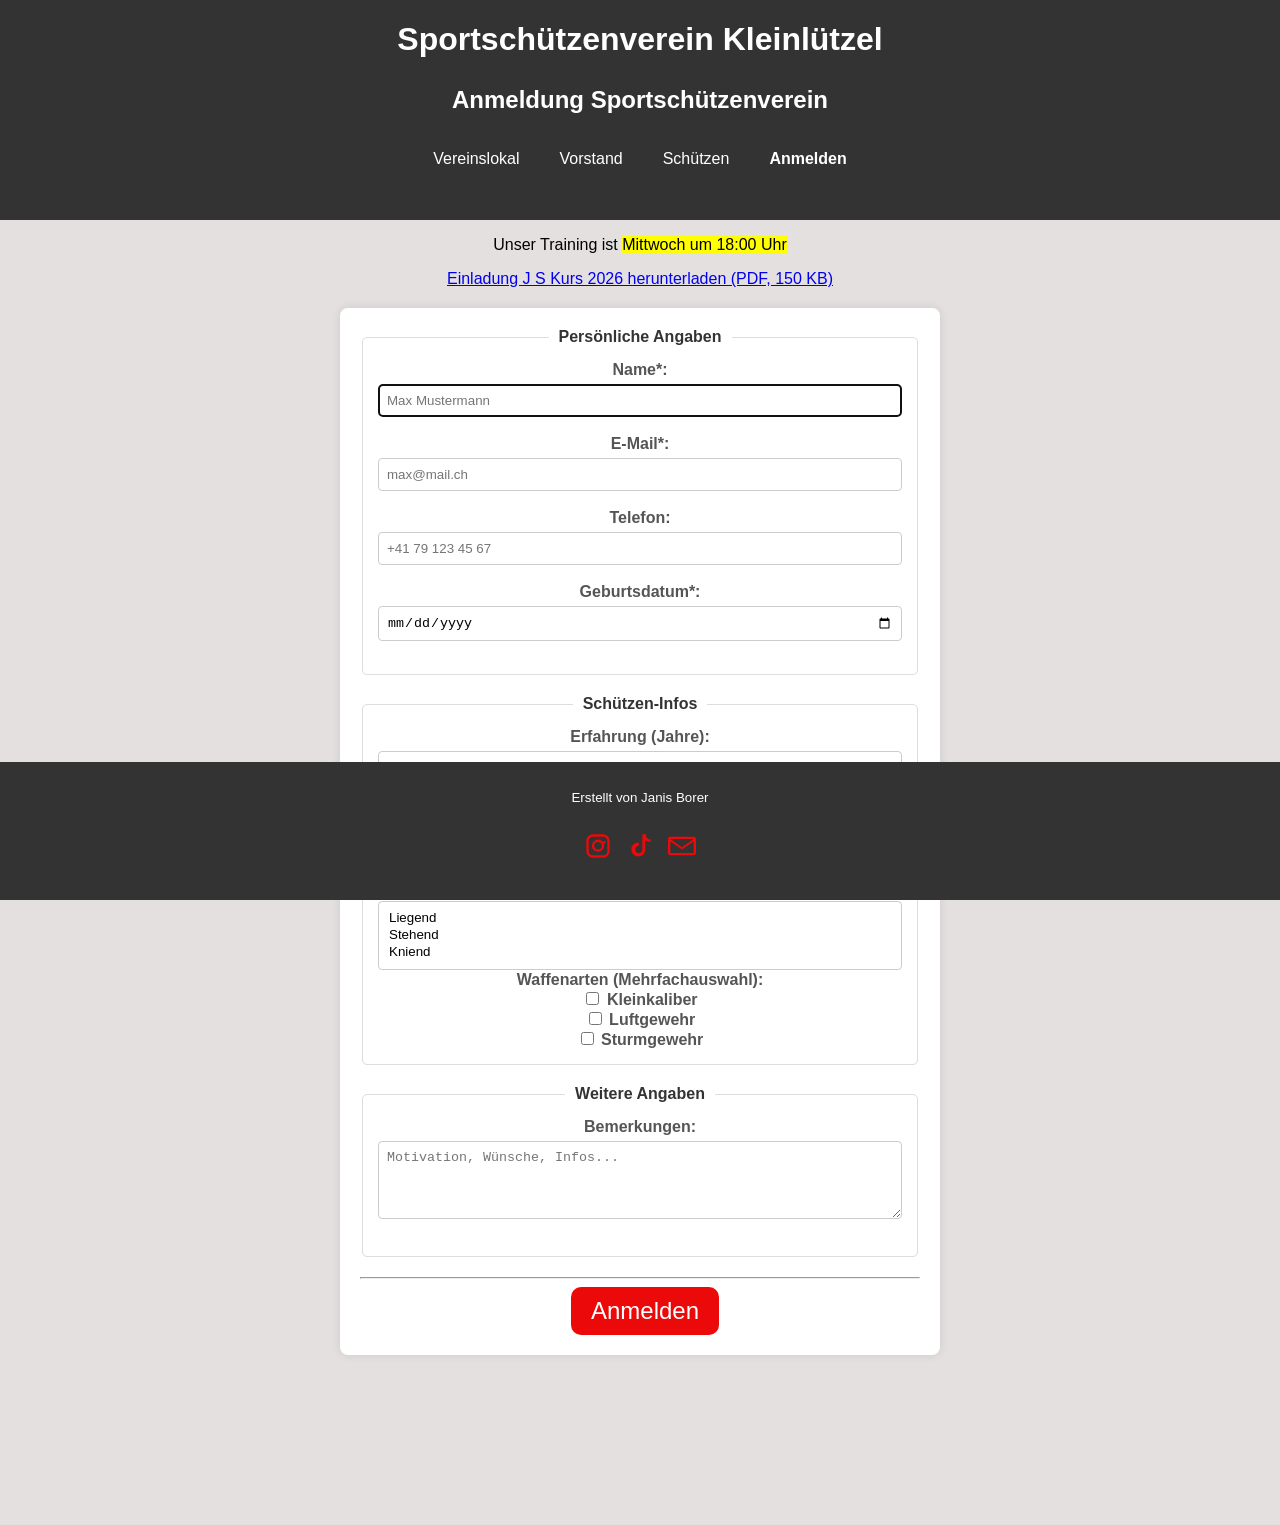
==== commit 014a57f3: "Wenn das Fenster kleiner als 527px wird, dann stapeln sie sich in der mitte." ====
--- a/anmelden.html
+++ b/anmelden.html
@@ -28,9 +28,9 @@
         <p> Unser Training ist <mark>Mittwoch um 18:00 Uhr</mark></p>
 
         <div class="anmeldung-container">
-            <a href="Resourcen/kurs2026.pdf" target="_blank" class="pdf-button">
-                Einladung J S Kurs 2026 herunterladen
-            </a>
+           <a href="pfad/zu/deiner/datei.pdf" target="_blank" download>
+   Einladung J S Kurs 2026 herunterladen (PDF, 150 KB)
+</a>
         </div>
 
         <form action="https://gibm.becknet.ch/formular/formular.php" method="post">
@@ -74,9 +74,16 @@
                 </select>
 
                 <label>Waffenarten (Mehrfachauswahl):</label><br>
-                <input type="checkbox" name="waffe[]" value="Kleinkalieber"> Kleinkaliber<br>
-                <input type="checkbox" name="waffe[]" value="Luftgewehr"> Luftgewehr<br>
-                <input type="checkbox" name="waffe[]" value="Sturmgewehr"> Sturmgewehr<br><br>
+
+<input type="checkbox" id="waffe_kk" name="waffe[]" value="Kleinkaliber"> 
+<label for="waffe_kk">Kleinkaliber</label><br>
+
+<input type="checkbox" id="waffe_lg" name="waffe[]" value="Luftgewehr"> 
+<label for="waffe_lg">Luftgewehr</label><br>
+
+<input type="checkbox" id="waffe_sg" name="waffe[]" value="Sturmgewehr"> 
+<label for="waffe_sg">Sturmgewehr</label><br>
+
             </fieldset>
             <fieldset>
                 <legend>Weitere Angaben</legend>
--- a/styles.css
+++ b/styles.css
@@ -32,7 +32,11 @@
         overflow-wrap: break-word;
         word-break: break-word;
     }
-
+@media (max-width: 400px) {
+    h1 {
+        display: none;
+    }
+}
     h2 {
         margin: 5px;
     }
@@ -41,9 +45,12 @@
         ul {
             list-style-type: none;
             padding: 0;
+            display: flex;           /* WICHTIG: Flexbox aktivieren */
+            justify-content: center;  /* Zentriert die Items horizontal */
+            flex-wrap: wrap;        /* Erlaubt Umbruch bei Bedarf */
 
             li {
-                display: inline;
+                /* display: inline;  <- Entfernen, da Flexbox das übernimmt */
                 margin: 10px;
                 padding: 10px;
 
@@ -51,12 +58,25 @@
                     color: var(--schriftfarbe);
                     text-decoration: none;
                     transition: color 0.3s, transform 0.3s;
-                    display: inline-block; /* Notwendig für transform */
+                    display: inline-block;
 
                     &:hover {
                         color: yellow;
                         transform: scale(1.1);
                     }
+                }
+            }
+        }
+
+        /* Media Query für Bildschirme kleiner als 500px */
+        @media (max-width: 527px) {
+            ul {
+                flex-direction: column; /* Jetzt funktioniert es, da ul ein Flex-Container ist */
+                align-items: center;    /* Zentriert die Links untereinander */
+                
+                li {
+                    margin: 5px 0; 
+                    padding: 5px;     
                 }
             }
         }
@@ -188,11 +208,7 @@
     }
 }
 
-@media (max-width: 325px) {
-    h1 {
-        display: none;
-    }
-}
+
 
 .Formular {
     max-width: 600px;
